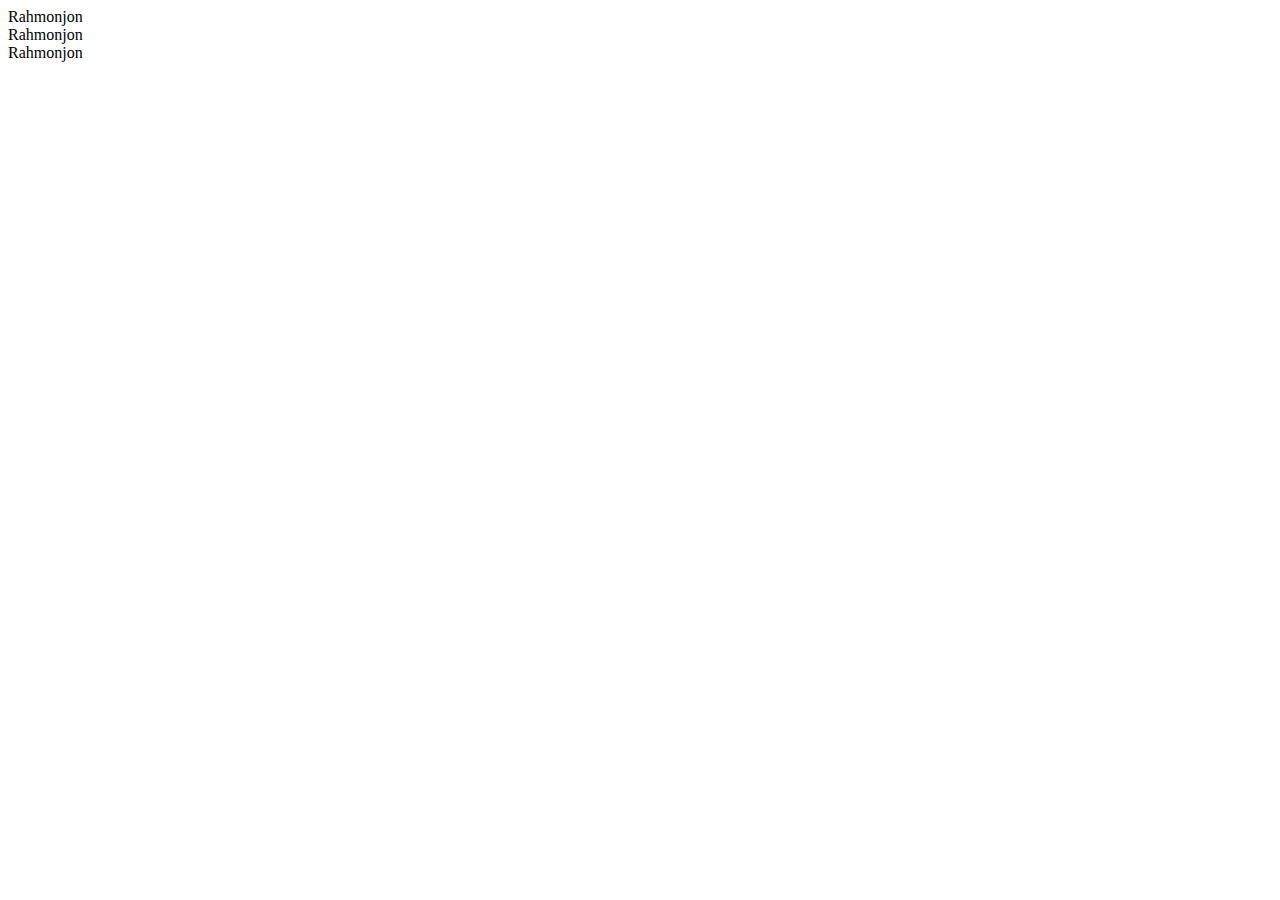
==== index.html @ 40c3209d "team project structura" ====
<!DOCTYPE html>
<html lang="en">
  <head>
    <meta charset="UTF-8" />
    <meta name="viewport" content="width=device-width, initial-scale=1.0" />
    <title>Home</title>
    <link rel="stylesheet" href="./scss/style.css" />
  </head>
  <body>
    <header>Rahmonjon</header>
    <main>Rahmonjon</main>
    <footer>Rahmonjon</footer>
    <script src="./js/main.js"></script>
  </body>
</html>
---- scss/style.css ----
.container {
  margin: 0 auto;
  padding: 0 20px;
  max-width: 1320px;
}/*# sourceMappingURL=style.css.map */
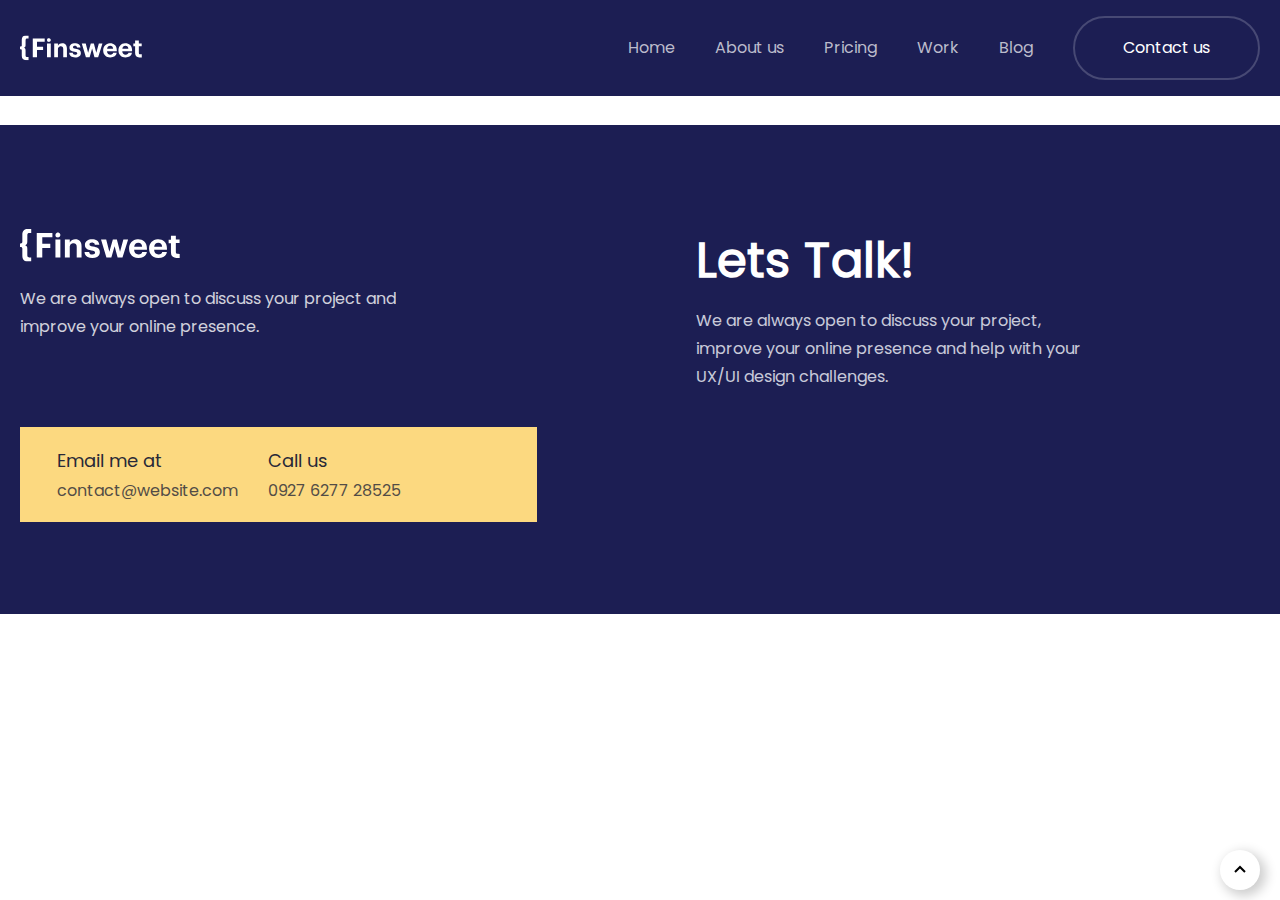
==== commit 931ce51e: "header and footer" ====
--- a/index.html
+++ b/index.html
@@ -6,10 +6,89 @@
     <title>Home</title>
     <link rel="stylesheet" href="./scss/style.css" />
   </head>
-  <body>
-    <header>Rahmonjon</header>
-    <main>Rahmonjon</main>
-    <footer>Rahmonjon</footer>
+  <body class="home">
+    <header>
+      <div class="container">
+        <nav class="nav" id="navbar">
+          <img src="./images/header logo.svg" alt="Logo" />
+          <ul class="nav-items" id="navbar-responsive">
+            <li>
+              <a href="./index.html">Home</a>
+            </li>
+            <li>
+              <a href="./pages/about.html">About us</a>
+            </li>
+            <li>
+              <a href="./pages/pricing.html">Pricing </a>
+            </li>
+            <li>
+              <a href="./pages/work.html">Work</a>
+            </li>
+            <li>
+              <a href="./pages/blog.html">Blog</a>
+            </li>
+            <li>
+              <a href="./pages/about.html">
+                <button>Contact us</button>
+              </a>
+            </li>
+          </ul>
+          <button class="menu-btn" id="menu-btn">
+            <span class="line"></span>
+            <span class="line"></span>
+            <span class="line"></span>
+          </button>
+        </nav>
+      </div>
+    </header>
+    <main>main</main>
+    <footer>
+      <section id="footer">
+        <div class="container">
+          <div class="footer-content">
+            <div class="left-content">
+              <img src="./images/header logo.svg" alt="Logo" />
+              <p>
+                We are always open to discuss your project and improve your
+                online presence.
+              </p>
+              <div class="call">
+                <div class="card">
+                  <h3>Email me at</h3>
+                  <p>contact@website.com</p>
+                </div>
+                <div class="card">
+                  <h3>Call us</h3>
+                  <p>0927 6277 28525</p>
+                </div>
+              </div>
+            </div>
+            <div class="right-content">
+              <h1>Lets Talk!</h1>
+              <p>
+                We are always open to discuss your project, improve your online
+                presence and help with your UX/UI design challenges.
+              </p>
+              <div class="card">
+                <img src="" alt="" />
+              </div>
+            </div>
+          </div>
+        </div>
+      </section>
+    </footer>
+    <a href="#" id="backtop" style="bottom: 10px">
+      <svg
+        xmlns="http://www.w3.org/2000/svg"
+        width="24"
+        height="24"
+        viewBox="0 0 24 24"
+      >
+        <path
+          d="m6.293 13.293 1.414 1.414L12 10.414l4.293 4.293 1.414-1.414L12 7.586z"
+        ></path>
+      </svg>
+    </a>
     <script src="./js/main.js"></script>
   </body>
 </html>
--- a/scss/style.css
+++ b/scss/style.css
@@ -2,4 +2,207 @@
   margin: 0 auto;
   padding: 0 20px;
   max-width: 1320px;
+}
+
+* {
+  margin: 0;
+  padding: 0;
+  box-sizing: border-box;
+  scroll-behavior: smooth;
+}
+
+@font-face {
+  font-family: Poppins;
+  src: url(../../fonts/Poppins-Regular.ttf);
+}
+ul {
+  list-style: none;
+}
+
+a {
+  text-decoration: none;
+}
+
+button {
+  border: none;
+  background: transparent;
+}
+
+:root {
+  --White: rgba(255, 255, 255, 1);
+  --Yellow: rgba(252, 217, 128, 1);
+  --Dark-blue: rgba(40, 41, 56, 1);
+  --Grey: rgba(244, 246, 252, 1);
+}
+
+.home {
+  font-family: Poppins !important;
+}
+.home header {
+  position: fixed;
+  top: 0;
+  left: 0;
+  right: 0;
+  z-index: 100;
+  background: #1c1e53;
+}
+.home header .nav {
+  display: flex;
+  justify-content: space-between;
+  padding: 16px 0;
+  transition: all 0.5s linear;
+}
+.home header .nav ul {
+  display: flex;
+  align-items: center;
+  gap: 40px;
+}
+.home header .nav ul li a {
+  color: #bbbbcb;
+  font-size: 16px;
+  font-weight: 500;
+  line-height: 28px;
+  transition: all 0.5s linear;
+}
+.home header .nav ul li a:hover {
+  color: var(--White, #fff);
+}
+.home header .nav ul li a button {
+  color: var(--White, #fff);
+  font-family: Poppins;
+  font-size: 16px;
+  font-style: normal;
+  font-weight: 500;
+  line-height: 28px;
+  padding: 16px 48px;
+  border-radius: 41px;
+  border: 2px solid rgba(244, 246, 252, 0.2);
+}
+.home header .nav #navbar-responsive.open {
+  left: 0;
+}
+.home header .nav .menu-btn {
+  border: 0;
+  background: transparent;
+  cursor: pointer;
+  display: flex;
+  flex-direction: column;
+  gap: 4px;
+  display: none;
+  padding: 19.5px 0;
+}
+.home header .nav .menu-btn span {
+  display: block;
+  width: 30px;
+  height: 4px;
+  background-color: #ffffff;
+}
+@media (max-width: 850px) {
+  .home header .nav #navbar-responsive {
+    position: fixed;
+    top: 91px;
+    bottom: 0;
+    left: -100%;
+    height: 100vh;
+    width: 100%;
+    flex-direction: column;
+    justify-content: center;
+    align-items: center;
+    background-color: #1c1e53;
+    transition: 0.5s;
+  }
+  .home header .nav .menu-btn {
+    display: flex;
+  }
+}
+.home header .navbar-shrink {
+  padding: 8px 0;
+}
+.home header .navbar-shrink .menu-btn {
+  padding: 10px 0;
+}
+.home header .navbar-shrink #navbar-responsive {
+  top: 56px;
+}
+.home footer {
+  margin-top: 100px;
+  background: #1c1e53;
+  padding-top: 104px;
+  padding-bottom: 92px;
+}
+.home footer .footer-content {
+  display: grid;
+  grid-template-columns: 1.2fr 1fr;
+}
+.home footer .footer-content .left-content {
+  display: flex;
+  flex-direction: column;
+}
+.home footer .footer-content .left-content img {
+  width: 160px;
+}
+.home footer .footer-content .left-content p {
+  color: var(--White, #fff);
+  font-size: 16px;
+  font-weight: 500;
+  line-height: 28px;
+  margin: 23px 0 86px;
+  max-width: 400px;
+  opacity: 0.8;
+}
+.home footer .footer-content .left-content .call {
+  background: var(--Yellow, #fcd980);
+  padding: 18px 0 17px 37px;
+  display: flex;
+  gap: 30px;
+  max-width: 517px;
+}
+.home footer .footer-content .left-content .call .card h3 {
+  color: var(--Dark-blue, #282938);
+  font-size: 18px;
+  font-weight: 500;
+  line-height: 32px;
+}
+.home footer .footer-content .left-content .call .card p {
+  color: var(--Dark-blue, #282938);
+  font-size: 16px;
+  font-weight: 400;
+  line-height: 28px;
+  opacity: 0.8;
+  margin: 0;
+}
+.home footer .footer-content .right-content h1 {
+  color: #fff;
+  font-size: 48px;
+  font-weight: 600;
+  line-height: 64px;
+}
+.home footer .footer-content .right-content p {
+  color: var(--Grey, #f4f6fc);
+  font-size: 16px;
+  font-weight: 400;
+  line-height: 28px;
+  opacity: 0.8;
+  max-width: 400px;
+  margin-top: 14px;
+}
+.home #backtop {
+  text-decoration: none;
+  font-size: 24px;
+  font-weight: 900;
+  background-color: rgb(255, 255, 255);
+  box-shadow: 4px 4px 12px 2px rgba(0, 0, 0, 0.2);
+  color: #333;
+  width: 40px;
+  height: 40px;
+  display: flex;
+  justify-content: center;
+  align-items: center;
+  border-radius: 50%;
+  position: fixed;
+  right: 20px;
+  bottom: -50px;
+  cursor: pointer;
+  z-index: 99;
+  transition: 0.6s;
 }/*# sourceMappingURL=style.css.map */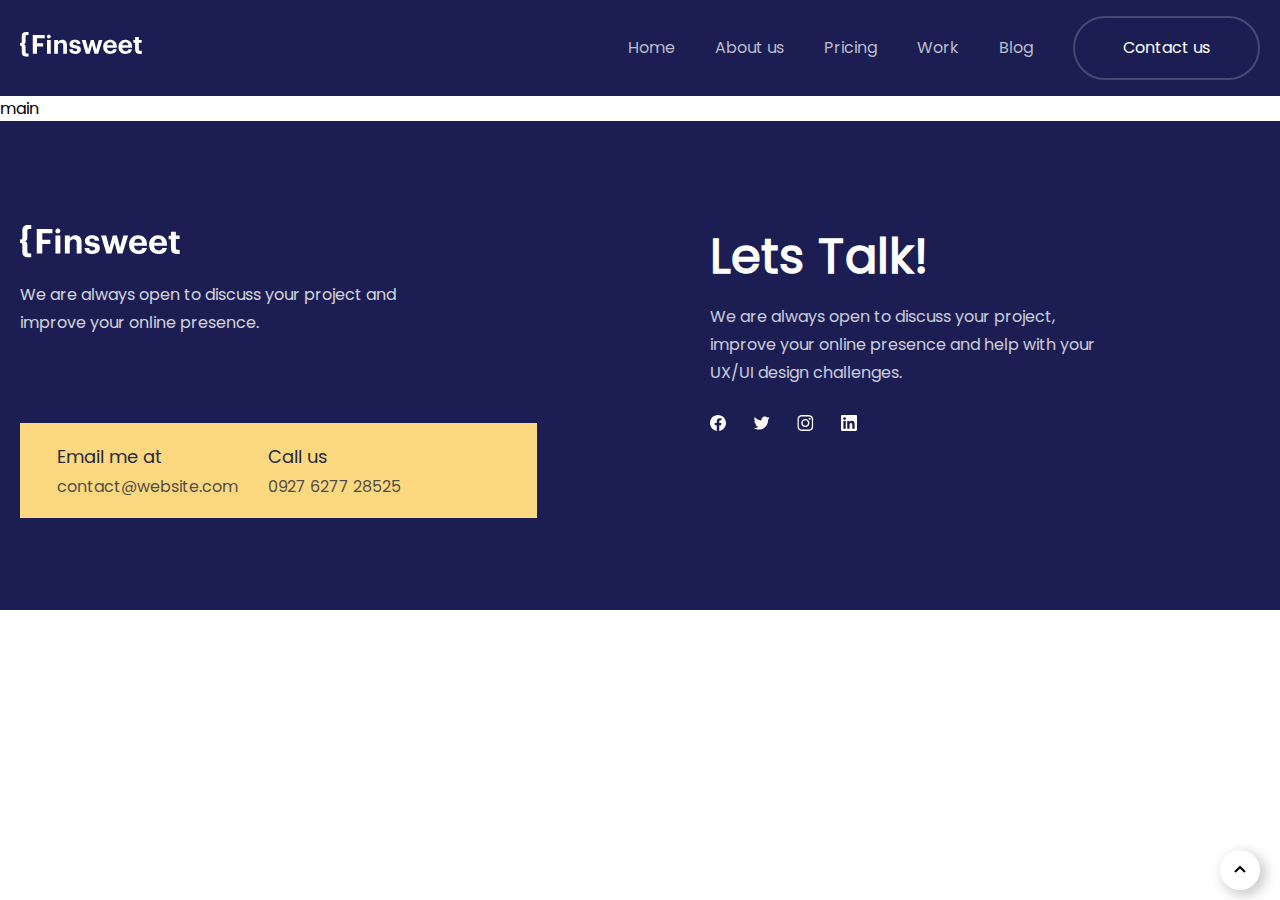
==== commit da184b6b: "header and footer added" ====
--- a/index.html
+++ b/index.html
@@ -10,7 +10,9 @@
     <header>
       <div class="container">
         <nav class="nav" id="navbar">
-          <img src="./images/header logo.svg" alt="Logo" />
+          <a href="#">
+            <img src="./images/header logo.svg" alt="Logo" />
+          </a>
           <ul class="nav-items" id="navbar-responsive">
             <li>
               <a href="./index.html">Home</a>
@@ -70,7 +72,100 @@
                 presence and help with your UX/UI design challenges.
               </p>
               <div class="card">
-                <img src="" alt="" />
+                <svg
+                  xmlns="http://www.w3.org/2000/svg"
+                  width="16"
+                  height="16"
+                  viewBox="0 0 16 16"
+                  fill="none"
+                >
+                  <g clip-path="url(#clip0_7467_148)">
+                    <path
+                      d="M16 8C16 3.58172 12.4183 0 8 0C3.58172 0 0 3.58172 0 8C0 11.993 2.92547 15.3027 6.75 15.9028V10.3125H4.71875V8H6.75V6.2375C6.75 4.2325 7.94438 3.125 9.77172 3.125C10.6467 3.125 11.5625 3.28125 11.5625 3.28125V5.25H10.5538C9.56 5.25 9.25 5.86672 9.25 6.5V8H11.4688L11.1141 10.3125H9.25V15.9028C13.0745 15.3027 16 11.993 16 8Z"
+                      fill="white"
+                    />
+                  </g>
+                  <defs>
+                    <clipPath id="clip0_7467_148">
+                      <rect width="16" height="16" fill="white" />
+                    </clipPath>
+                  </defs>
+                </svg>
+                <svg
+                  xmlns="http://www.w3.org/2000/svg"
+                  width="17"
+                  height="16"
+                  viewBox="0 0 17 16"
+                  fill="none"
+                >
+                  <g clip-path="url(#clip0_7467_150)">
+                    <path
+                      d="M5.69945 14.5005C11.7357 14.5005 15.0382 9.49829 15.0382 5.16173C15.0382 5.0211 15.0351 4.87735 15.0288 4.73673C15.6713 4.27213 16.2257 3.69666 16.666 3.03735C16.0677 3.30356 15.4324 3.47741 14.782 3.55298C15.4669 3.14243 15.9797 2.49747 16.2254 1.73767C15.5811 2.11953 14.8764 2.3889 14.1416 2.53423C13.6466 2.0082 12.992 1.6599 12.2791 1.54319C11.5663 1.42648 10.8348 1.54786 10.1978 1.88855C9.56088 2.22925 9.05388 2.77029 8.75525 3.42803C8.45661 4.08577 8.38297 4.82357 8.5457 5.52735C7.24101 5.46188 5.96464 5.12296 4.79934 4.53255C3.63403 3.94215 2.60581 3.11345 1.78133 2.10017C1.36228 2.82265 1.23405 3.67759 1.4227 4.49122C1.61135 5.30485 2.10272 6.01612 2.79695 6.48048C2.27577 6.46393 1.766 6.32361 1.30977 6.0711V6.11173C1.3093 6.86992 1.57141 7.60488 2.05156 8.19167C2.5317 8.77846 3.20023 9.18086 3.94352 9.33048C3.46072 9.46257 2.954 9.48182 2.46258 9.38673C2.67232 10.0388 3.0804 10.6091 3.62986 11.018C4.17933 11.427 4.84276 11.6542 5.52758 11.668C4.36497 12.5812 2.9288 13.0766 1.45039 13.0742C1.18821 13.0738 0.926282 13.0578 0.666016 13.0261C2.16792 13.9897 3.91504 14.5014 5.69945 14.5005Z"
+                      fill="white"
+                    />
+                  </g>
+                  <defs>
+                    <clipPath id="clip0_7467_150">
+                      <rect
+                        width="16"
+                        height="16"
+                        fill="white"
+                        transform="translate(0.666016)"
+                      />
+                    </clipPath>
+                  </defs>
+                </svg>
+                <svg
+                  xmlns="http://www.w3.org/2000/svg"
+                  width="17"
+                  height="16"
+                  viewBox="0 0 17 16"
+                  fill="none"
+                >
+                  <g clip-path="url(#clip0_7467_152)">
+                    <path
+                      d="M8.33399 1.44062C10.4715 1.44062 10.7246 1.45 11.5652 1.4875C12.3465 1.52187 12.7684 1.65313 13.0496 1.7625C13.4215 1.90625 13.6902 2.08125 13.9684 2.35938C14.2496 2.64062 14.4215 2.90625 14.5652 3.27813C14.6746 3.55938 14.8059 3.98438 14.8402 4.7625C14.8777 5.60625 14.8871 5.85938 14.8871 7.99375C14.8871 10.1313 14.8777 10.3844 14.8402 11.225C14.8059 12.0063 14.6746 12.4281 14.5652 12.7094C14.4215 13.0813 14.2465 13.35 13.9684 13.6281C13.6871 13.9094 13.4215 14.0813 13.0496 14.225C12.7684 14.3344 12.3434 14.4656 11.5652 14.5C10.7215 14.5375 10.4684 14.5469 8.33399 14.5469C6.19649 14.5469 5.94336 14.5375 5.10274 14.5C4.32148 14.4656 3.89961 14.3344 3.61836 14.225C3.24648 14.0813 2.97773 13.9063 2.69961 13.6281C2.41836 13.3469 2.24648 13.0813 2.10273 12.7094C1.99336 12.4281 1.86211 12.0031 1.82773 11.225C1.79023 10.3813 1.78086 10.1281 1.78086 7.99375C1.78086 5.85625 1.79023 5.60313 1.82773 4.7625C1.86211 3.98125 1.99336 3.55938 2.10273 3.27813C2.24648 2.90625 2.42148 2.6375 2.69961 2.35938C2.98086 2.07812 3.24648 1.90625 3.61836 1.7625C3.89961 1.65313 4.32461 1.52187 5.10274 1.4875C5.94336 1.45 6.19649 1.44062 8.33399 1.44062ZM8.33399 0C6.16211 0 5.89023 0.009375 5.03711 0.046875C4.18711 0.084375 3.60273 0.221875 3.09648 0.41875C2.56836 0.625 2.12148 0.896875 1.67773 1.34375C1.23086 1.7875 0.958984 2.23438 0.752734 2.75938C0.555859 3.26875 0.418359 3.85 0.380859 4.7C0.343359 5.55625 0.333984 5.82812 0.333984 8C0.333984 10.1719 0.343359 10.4438 0.380859 11.2969C0.418359 12.1469 0.555859 12.7313 0.752734 13.2375C0.958984 13.7656 1.23086 14.2125 1.67773 14.6562C2.12148 15.1 2.56836 15.375 3.09336 15.5781C3.60273 15.775 4.18398 15.9125 5.03398 15.95C5.88711 15.9875 6.15898 15.9969 8.33086 15.9969C10.5027 15.9969 10.7746 15.9875 11.6277 15.95C12.4777 15.9125 13.0621 15.775 13.5684 15.5781C14.0934 15.375 14.5402 15.1 14.984 14.6562C15.4277 14.2125 15.7027 13.7656 15.9059 13.2406C16.1027 12.7313 16.2402 12.15 16.2777 11.3C16.3152 10.4469 16.3246 10.175 16.3246 8.00313C16.3246 5.83125 16.3152 5.55938 16.2777 4.70625C16.2402 3.85625 16.1027 3.27188 15.9059 2.76562C15.709 2.23438 15.4371 1.7875 14.9902 1.34375C14.5465 0.9 14.0996 0.625 13.5746 0.421875C13.0652 0.225 12.484 0.0875 11.634 0.05C10.7777 0.009375 10.5059 0 8.33399 0Z"
+                      fill="white"
+                    />
+                    <path
+                      d="M8.33398 3.89062C6.06523 3.89062 4.22461 5.73125 4.22461 8C4.22461 10.2688 6.06523 12.1094 8.33398 12.1094C10.6027 12.1094 12.4434 10.2688 12.4434 8C12.4434 5.73125 10.6027 3.89062 8.33398 3.89062ZM8.33398 10.6656C6.86211 10.6656 5.66836 9.47188 5.66836 8C5.66836 6.52813 6.86211 5.33437 8.33398 5.33437C9.80586 5.33437 10.9996 6.52813 10.9996 8C10.9996 9.47188 9.80586 10.6656 8.33398 10.6656Z"
+                      fill="white"
+                    />
+                    <path
+                      d="M13.5652 3.72793C13.5652 4.25918 13.134 4.68731 12.6059 4.68731C12.0746 4.68731 11.6465 4.25606 11.6465 3.72793C11.6465 3.19668 12.0777 2.76855 12.6059 2.76855C13.134 2.76855 13.5652 3.19981 13.5652 3.72793Z"
+                      fill="white"
+                    />
+                  </g>
+                  <defs>
+                    <clipPath id="clip0_7467_152">
+                      <rect
+                        width="16"
+                        height="16"
+                        fill="white"
+                        transform="translate(0.333984)"
+                      />
+                    </clipPath>
+                  </defs>
+                </svg>
+                <svg
+                  xmlns="http://www.w3.org/2000/svg"
+                  width="16"
+                  height="16"
+                  viewBox="0 0 16 16"
+                  fill="none"
+                >
+                  <g clip-path="url(#clip0_7467_157)">
+                    <path
+                      d="M14.8156 0H1.18125C0.528125 0 0 0.515625 0 1.15313V14.8438C0 15.4813 0.528125 16 1.18125 16H14.8156C15.4688 16 16 15.4813 16 14.8469V1.15313C16 0.515625 15.4688 0 14.8156 0ZM4.74687 13.6344H2.37188V5.99687H4.74687V13.6344ZM3.55938 4.95625C2.79688 4.95625 2.18125 4.34062 2.18125 3.58125C2.18125 2.82188 2.79688 2.20625 3.55938 2.20625C4.31875 2.20625 4.93437 2.82188 4.93437 3.58125C4.93437 4.3375 4.31875 4.95625 3.55938 4.95625ZM13.6344 13.6344H11.2625V9.92188C11.2625 9.0375 11.2469 7.89687 10.0281 7.89687C8.79375 7.89687 8.60625 8.8625 8.60625 9.85938V13.6344H6.2375V5.99687H8.5125V7.04063H8.54375C8.85938 6.44063 9.63438 5.80625 10.7875 5.80625C13.1906 5.80625 13.6344 7.3875 13.6344 9.44375V13.6344Z"
+                      fill="white"
+                    />
+                  </g>
+                  <defs>
+                    <clipPath id="clip0_7467_157">
+                      <rect width="16" height="16" fill="white" />
+                    </clipPath>
+                  </defs>
+                </svg>
               </div>
             </div>
           </div>
--- a/scss/style.css
+++ b/scss/style.css
@@ -4,41 +4,103 @@
   max-width: 1320px;
 }
 
-* {
+footer {
+  background: #1c1e53;
+}
+footer .footer-content {
+  display: grid;
+  grid-template-columns: 1.2fr 1fr;
+  gap: 30px;
+  padding-top: 104px;
+  padding-bottom: 92px;
+}
+footer .footer-content .left-content {
+  display: flex;
+  flex-direction: column;
+}
+footer .footer-content .left-content img {
+  width: 160px;
+}
+footer .footer-content .left-content p {
+  color: var(--White, #fff);
+  font-size: 16px;
+  font-weight: 500;
+  line-height: 28px;
+  margin: 23px 0 86px;
+  max-width: 400px;
+  opacity: 0.8;
+}
+footer .footer-content .left-content .call {
+  background: var(--Yellow, #fcd980);
+  padding: 18px 0 17px 37px;
+  display: flex;
+  gap: 30px;
+  max-width: 517px;
+}
+footer .footer-content .left-content .call .card h3 {
+  color: var(--Dark-blue, #282938);
+  font-size: 18px;
+  font-weight: 500;
+  line-height: 32px;
+}
+footer .footer-content .left-content .call .card p {
+  color: var(--Dark-blue, #282938);
+  font-size: 16px;
+  font-weight: 400;
+  line-height: 28px;
+  opacity: 0.8;
   margin: 0;
-  padding: 0;
-  box-sizing: border-box;
-  scroll-behavior: smooth;
-}
-
-@font-face {
-  font-family: Poppins;
-  src: url(../../fonts/Poppins-Regular.ttf);
-}
-ul {
-  list-style: none;
-}
-
-a {
-  text-decoration: none;
-}
-
-button {
-  border: none;
-  background: transparent;
-}
-
-:root {
-  --White: rgba(255, 255, 255, 1);
-  --Yellow: rgba(252, 217, 128, 1);
-  --Dark-blue: rgba(40, 41, 56, 1);
-  --Grey: rgba(244, 246, 252, 1);
-}
-
-.home {
-  font-family: Poppins !important;
-}
-.home header {
+}
+footer .footer-content .right-content h1 {
+  color: #fff;
+  font-size: 48px;
+  font-weight: 600;
+  line-height: 64px;
+}
+footer .footer-content .right-content p {
+  color: var(--Grey, #f4f6fc);
+  font-size: 16px;
+  font-weight: 400;
+  line-height: 28px;
+  opacity: 0.8;
+  max-width: 400px;
+  margin-top: 14px;
+  margin-bottom: 28px;
+}
+footer .footer-content .right-content .card {
+  display: flex;
+  gap: 27px;
+}
+@media (max-width: 830px) {
+  footer .footer-content {
+    grid-template-columns: 1fr;
+    place-items: center;
+    padding: 70px 0;
+  }
+  footer .footer-content .left-content p {
+    margin-bottom: 40px;
+  }
+}
+@media (max-width: 450px) {
+  footer p {
+    font-size: 12px !important;
+  }
+  footer h1 {
+    font-size: 30px !important;
+  }
+  footer h3 {
+    font-size: 16px !important;
+  }
+}
+@media (max-width: 380px) {
+  footer .footer-content .left-content .call {
+    flex-direction: column;
+    padding: 30px;
+    gap: 10px;
+  }
+}
+
+header {
   position: fixed;
   top: 0;
   left: 0;
@@ -46,28 +108,29 @@
   z-index: 100;
   background: #1c1e53;
 }
-.home header .nav {
-  display: flex;
+header .nav {
+  display: flex;
+  align-items: center;
   justify-content: space-between;
   padding: 16px 0;
   transition: all 0.5s linear;
 }
-.home header .nav ul {
+header .nav ul {
   display: flex;
   align-items: center;
   gap: 40px;
 }
-.home header .nav ul li a {
+header .nav ul li a {
   color: #bbbbcb;
   font-size: 16px;
   font-weight: 500;
   line-height: 28px;
   transition: all 0.5s linear;
 }
-.home header .nav ul li a:hover {
+header .nav ul li a:hover {
   color: var(--White, #fff);
 }
-.home header .nav ul li a button {
+header .nav ul li a button {
   color: var(--White, #fff);
   font-family: Poppins;
   font-size: 16px;
@@ -78,10 +141,10 @@
   border-radius: 41px;
   border: 2px solid rgba(244, 246, 252, 0.2);
 }
-.home header .nav #navbar-responsive.open {
+header .nav #navbar-responsive.open {
   left: 0;
 }
-.home header .nav .menu-btn {
+header .nav .menu-btn {
   border: 0;
   background: transparent;
   cursor: pointer;
@@ -91,14 +154,14 @@
   display: none;
   padding: 19.5px 0;
 }
-.home header .nav .menu-btn span {
+header .nav .menu-btn span {
   display: block;
   width: 30px;
   height: 4px;
   background-color: #ffffff;
 }
 @media (max-width: 850px) {
-  .home header .nav #navbar-responsive {
+  header .nav #navbar-responsive {
     position: fixed;
     top: 91px;
     bottom: 0;
@@ -111,80 +174,63 @@
     background-color: #1c1e53;
     transition: 0.5s;
   }
-  .home header .nav .menu-btn {
+  header .nav .menu-btn {
     display: flex;
   }
 }
-.home header .navbar-shrink {
+header .navbar-shrink {
   padding: 8px 0;
 }
-.home header .navbar-shrink .menu-btn {
+header .navbar-shrink .menu-btn {
   padding: 10px 0;
 }
-.home header .navbar-shrink #navbar-responsive {
+header .navbar-shrink #navbar-responsive {
   top: 56px;
 }
-.home footer {
-  margin-top: 100px;
-  background: #1c1e53;
-  padding-top: 104px;
-  padding-bottom: 92px;
-}
-.home footer .footer-content {
-  display: grid;
-  grid-template-columns: 1.2fr 1fr;
-}
-.home footer .footer-content .left-content {
-  display: flex;
-  flex-direction: column;
-}
-.home footer .footer-content .left-content img {
-  width: 160px;
-}
-.home footer .footer-content .left-content p {
-  color: var(--White, #fff);
-  font-size: 16px;
-  font-weight: 500;
-  line-height: 28px;
-  margin: 23px 0 86px;
-  max-width: 400px;
-  opacity: 0.8;
-}
-.home footer .footer-content .left-content .call {
-  background: var(--Yellow, #fcd980);
-  padding: 18px 0 17px 37px;
-  display: flex;
-  gap: 30px;
-  max-width: 517px;
-}
-.home footer .footer-content .left-content .call .card h3 {
-  color: var(--Dark-blue, #282938);
-  font-size: 18px;
-  font-weight: 500;
-  line-height: 32px;
-}
-.home footer .footer-content .left-content .call .card p {
-  color: var(--Dark-blue, #282938);
-  font-size: 16px;
-  font-weight: 400;
-  line-height: 28px;
-  opacity: 0.8;
+
+.about-us {
+  padding-top: 96px;
+}
+.blog {
+  padding-top: 96px;
+}
+.contact {
+  padding-top: 96px;
+}
+* {
   margin: 0;
-}
-.home footer .footer-content .right-content h1 {
-  color: #fff;
-  font-size: 48px;
-  font-weight: 600;
-  line-height: 64px;
-}
-.home footer .footer-content .right-content p {
-  color: var(--Grey, #f4f6fc);
-  font-size: 16px;
-  font-weight: 400;
-  line-height: 28px;
-  opacity: 0.8;
-  max-width: 400px;
-  margin-top: 14px;
+  padding: 0;
+  box-sizing: border-box;
+  scroll-behavior: smooth;
+}
+
+@font-face {
+  font-family: Poppins;
+  src: url(../../fonts/Poppins-Regular.ttf);
+}
+ul {
+  list-style: none;
+}
+
+a {
+  text-decoration: none;
+}
+
+button {
+  border: none;
+  background: transparent;
+}
+
+:root {
+  --White: rgba(255, 255, 255, 1);
+  --Yellow: rgba(252, 217, 128, 1);
+  --Dark-blue: rgba(40, 41, 56, 1);
+  --Grey: rgba(244, 246, 252, 1);
+}
+
+.home {
+  font-family: Poppins !important;
+  padding-top: 96px;
 }
 .home #backtop {
   text-decoration: none;
@@ -205,4 +251,11 @@
   cursor: pointer;
   z-index: 99;
   transition: 0.6s;
+}
+
+.pricing {
+  padding-top: 96px;
+}
+.work {
+  padding-top: 96px;
 }/*# sourceMappingURL=style.css.map */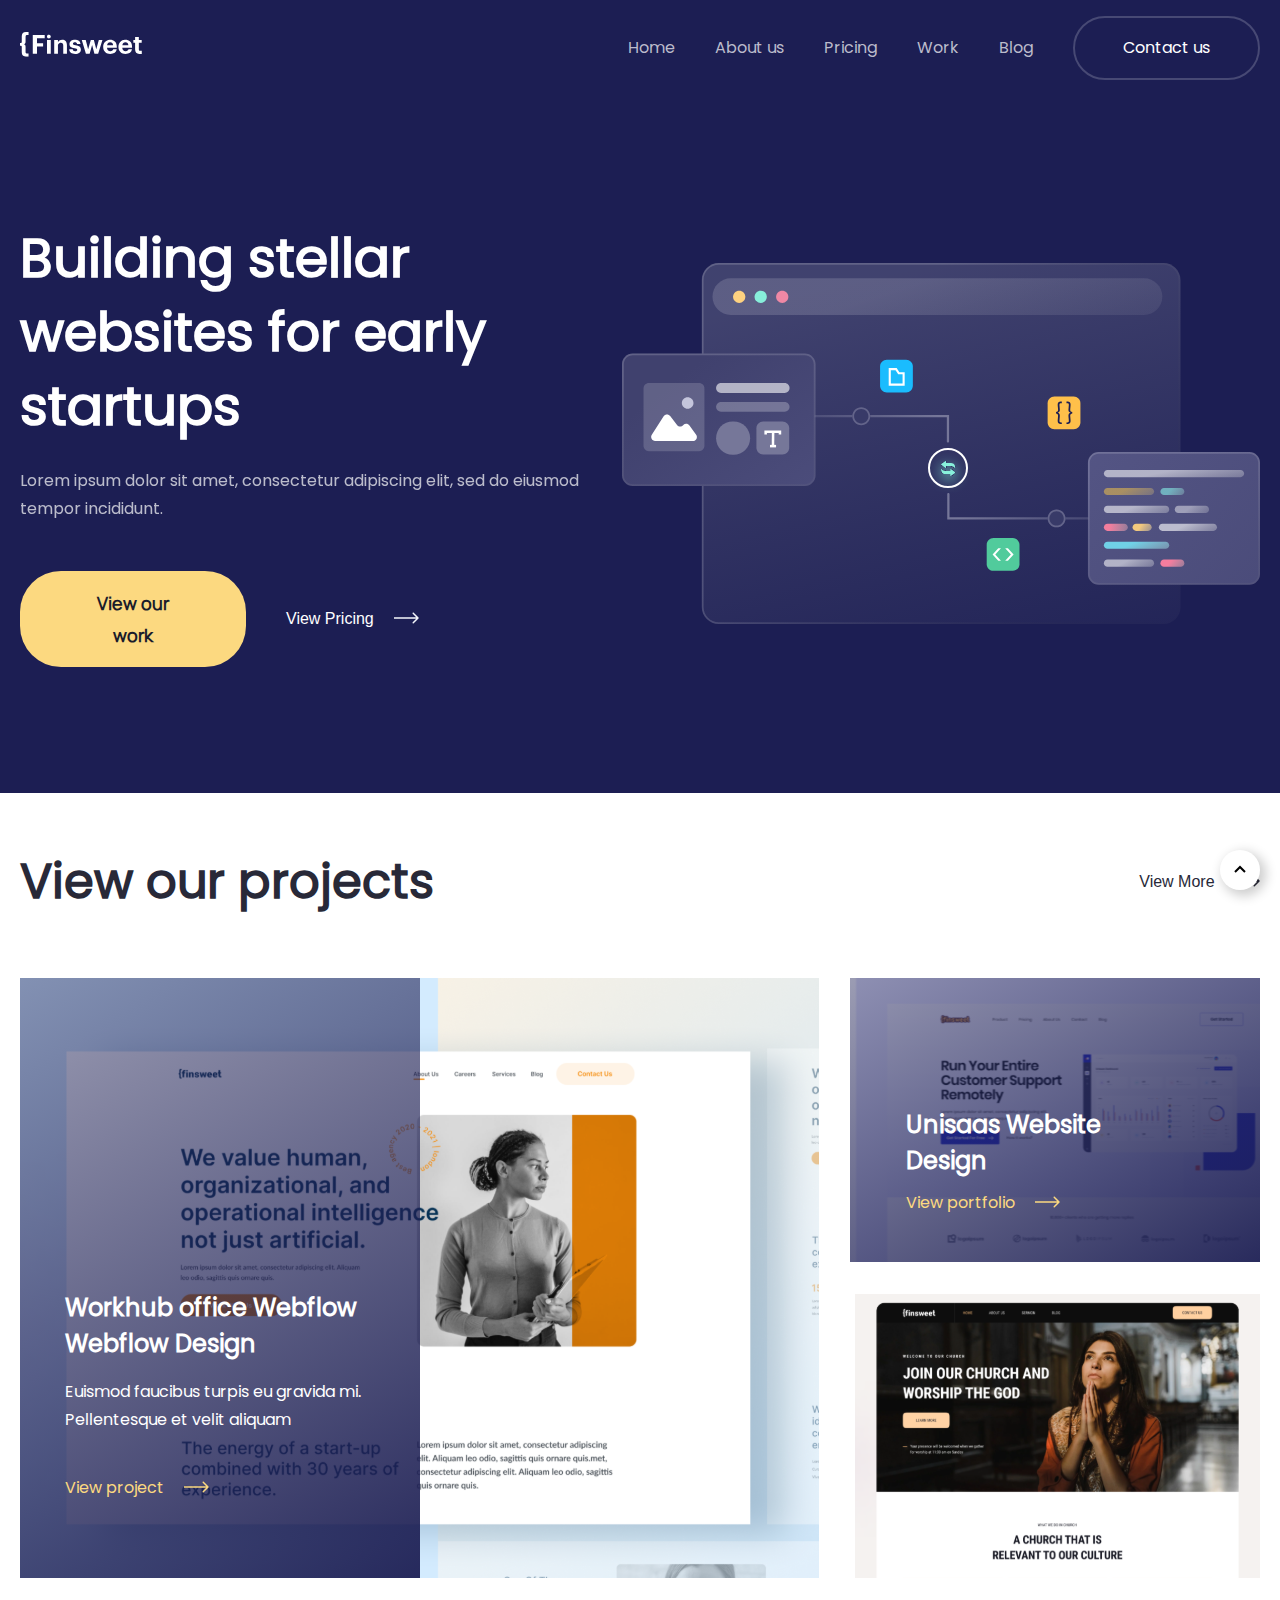
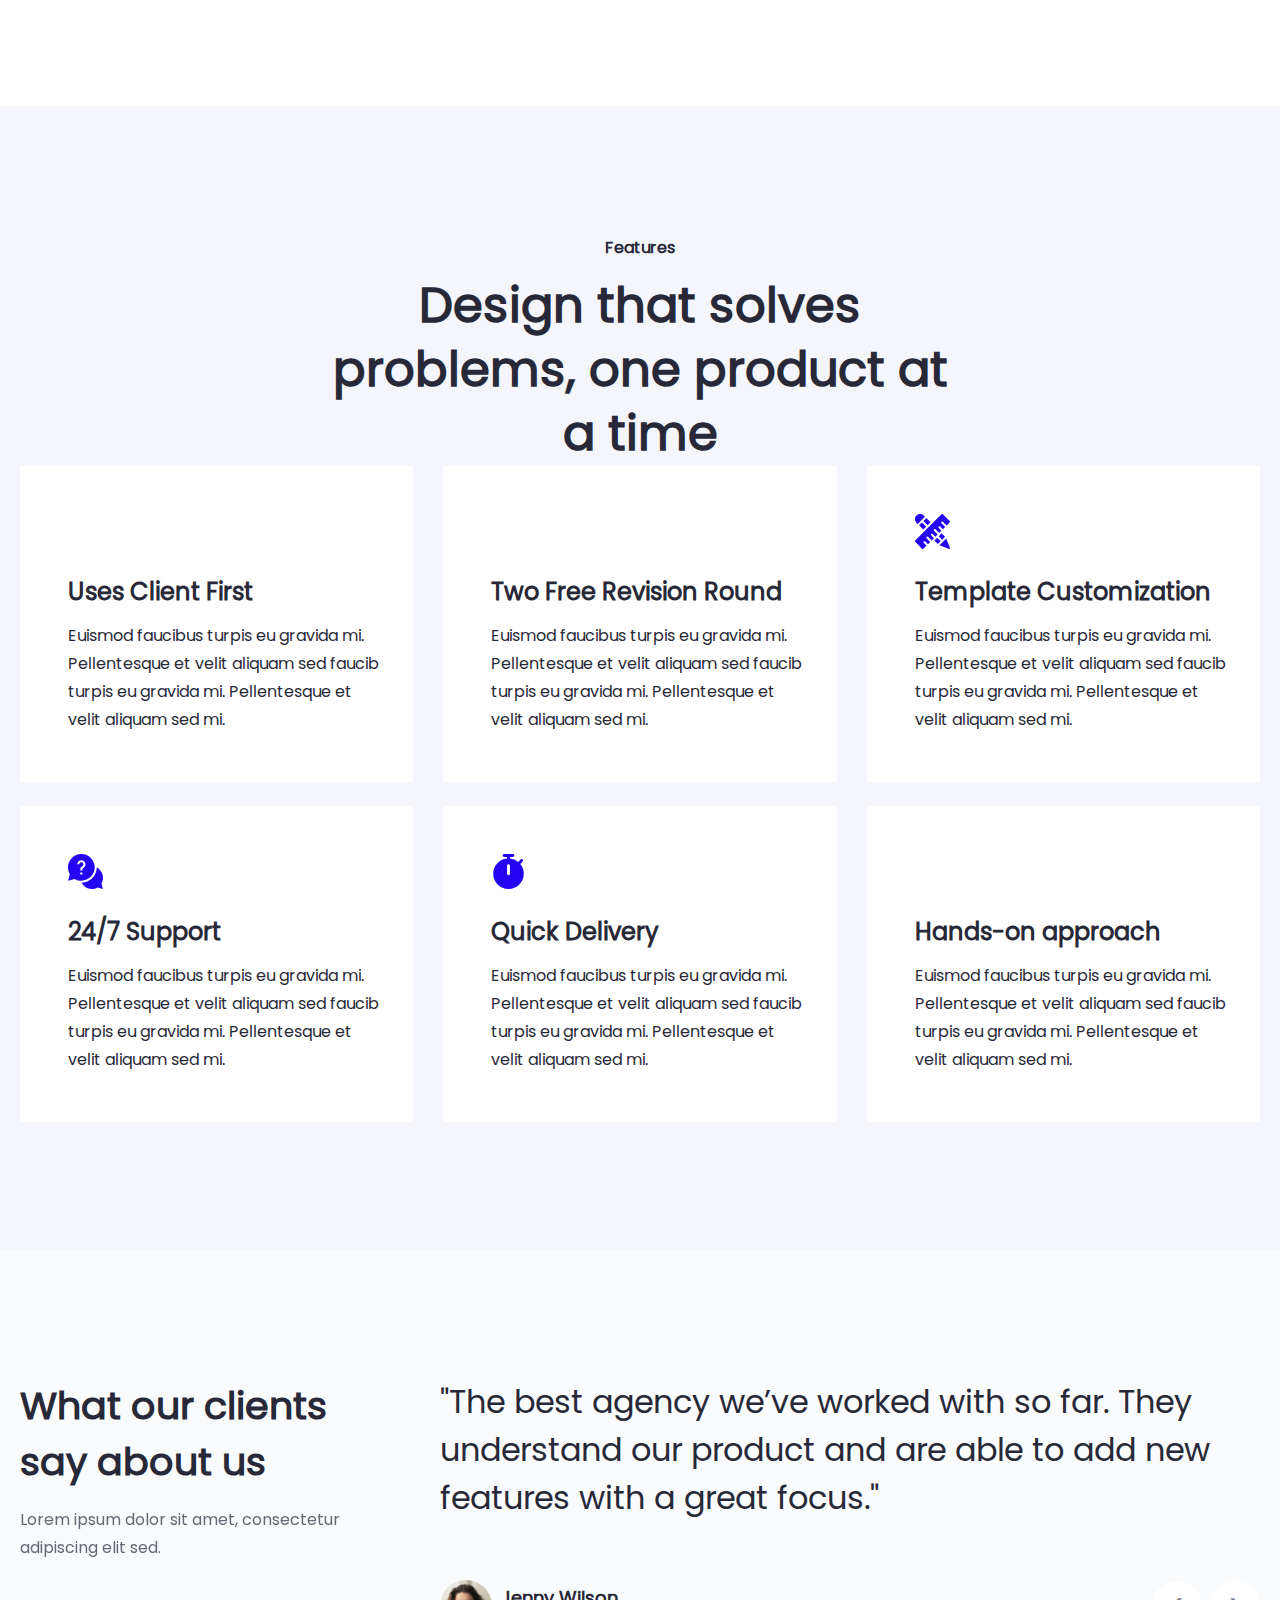
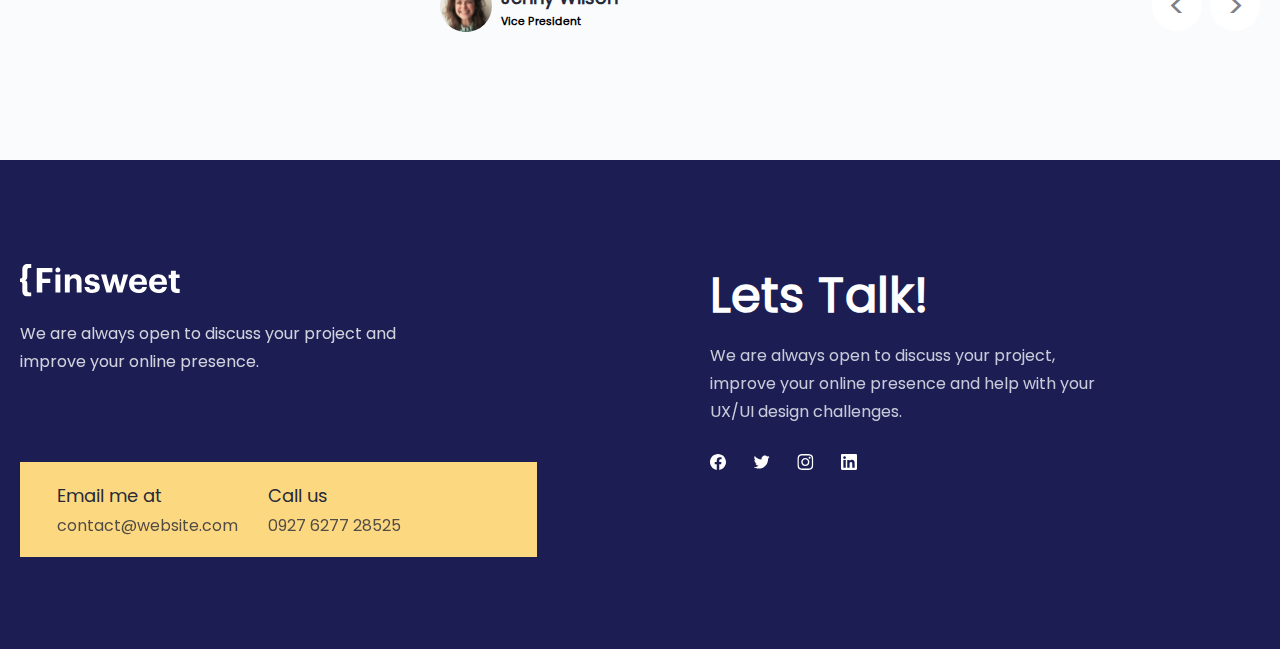
==== commit f7028aff: "home page  responsivlik yoq" ====
--- a/index.html
+++ b/index.html
@@ -5,6 +5,11 @@
     <meta name="viewport" content="width=device-width, initial-scale=1.0" />
     <title>Home</title>
     <link rel="stylesheet" href="./scss/style.css" />
+    <link
+      rel="icon"
+      type="image/png"
+      href="https://static.figma.com/app/icon/1/favicon.png"
+    />
   </head>
   <body class="home">
     <header>
@@ -43,7 +48,300 @@
         </nav>
       </div>
     </header>
-    <main>main</main>
+    <main>
+      <section id="header">
+        <div class="container">
+          <div class="header-content">
+            <div class="text">
+              <h1>Building stellar websites for early startups</h1>
+              <p>
+                Lorem ipsum dolor sit amet, consectetur adipiscing elit, sed do
+                eiusmod tempor incididunt.
+              </p>
+              <div class="buttons">
+                <button>View our work</button>
+                <button>
+                  View Pricing
+                  <span>
+                    <svg
+                      xmlns="http://www.w3.org/2000/svg"
+                      width="25"
+                      height="12"
+                      viewBox="0 0 25 12"
+                      fill="none"
+                    >
+                      <path
+                        d="M24.5303 6.53033C24.8232 6.23744 24.8232 5.76256 24.5303 5.46967L19.7574 0.696699C19.4645 0.403806 18.9896 0.403806 18.6967 0.696699C18.4038 0.989593 18.4038 1.46447 18.6967 1.75736L22.9393 6L18.6967 10.2426C18.4038 10.5355 18.4038 11.0104 18.6967 11.3033C18.9896 11.5962 19.4645 11.5962 19.7574 11.3033L24.5303 6.53033ZM0 6.75H24V5.25H0V6.75Z"
+                        fill="#F4F6FC"
+                      />
+                    </svg>
+                  </span>
+                </button>
+              </div>
+            </div>
+            <img src="./images/home page header image.svg" alt="" />
+          </div>
+        </div>
+      </section>
+      <section id="project">
+        <div class="container">
+          <div class="project-content">
+            <div class="top">
+              <h1>View our projects</h1>
+              <button>
+                View More
+                <span>
+                  <svg
+                    xmlns="http://www.w3.org/2000/svg"
+                    width="25"
+                    height="12"
+                    viewBox="0 0 25 12"
+                    fill="none"
+                  >
+                    <path
+                      d="M24.5303 6.53033C24.8232 6.23744 24.8232 5.76256 24.5303 5.46967L19.7574 0.696699C19.4645 0.403806 18.9896 0.403806 18.6967 0.696699C18.4038 0.989593 18.4038 1.46447 18.6967 1.75736L22.9393 6L18.6967 10.2426C18.4038 10.5355 18.4038 11.0104 18.6967 11.3033C18.9896 11.5962 19.4645 11.5962 19.7574 11.3033L24.5303 6.53033ZM0 6.75H24V5.25H0V6.75Z"
+                      fill="#282938"
+                    />
+                  </svg>
+                </span>
+              </button>
+            </div>
+            <div class="bottom">
+              <div class="left">
+                <div class="left-content">
+                  <h2>Workhub office Webflow Webflow Design</h2>
+                  <p>
+                    Euismod faucibus turpis eu gravida mi. Pellentesque et velit
+                    aliquam
+                  </p>
+                  <a href="#">
+                    View project
+                    <span>
+                      <svg
+                        xmlns="http://www.w3.org/2000/svg"
+                        width="25"
+                        height="12"
+                        viewBox="0 0 25 12"
+                        fill="none"
+                      >
+                        <path
+                          d="M24.5303 6.53033C24.8232 6.23744 24.8232 5.76256 24.5303 5.46967L19.7574 0.696699C19.4645 0.403806 18.9896 0.403806 18.6967 0.696699C18.4038 0.989593 18.4038 1.46447 18.6967 1.75736L22.9393 6L18.6967 10.2426C18.4038 10.5355 18.4038 11.0104 18.6967 11.3033C18.9896 11.5962 19.4645 11.5962 19.7574 11.3033L24.5303 6.53033ZM0 6.75H24V5.25H0V6.75Z"
+                          fill="#FCD980"
+                        />
+                      </svg>
+                    </span>
+                  </a>
+                </div>
+              </div>
+              <div class="right">
+                <div class="top">
+                  <div class="text">
+                    <h2>
+                      Unisaas Website <br />
+                      Design
+                    </h2>
+                    <a href="#"
+                      >View portfolio
+                      <span>
+                        <svg
+                          xmlns="http://www.w3.org/2000/svg"
+                          width="25"
+                          height="12"
+                          viewBox="0 0 25 12"
+                          fill="none"
+                        >
+                          <path
+                            d="M24.5303 6.53033C24.8232 6.23744 24.8232 5.76256 24.5303 5.46967L19.7574 0.696699C19.4645 0.403806 18.9896 0.403806 18.6967 0.696699C18.4038 0.989593 18.4038 1.46447 18.6967 1.75736L22.9393 6L18.6967 10.2426C18.4038 10.5355 18.4038 11.0104 18.6967 11.3033C18.9896 11.5962 19.4645 11.5962 19.7574 11.3033L24.5303 6.53033ZM0 6.75H24V5.25H0V6.75Z"
+                            fill="#FCD980"
+                          />
+                        </svg>
+                      </span>
+                    </a>
+                  </div>
+                </div>
+                <img src="./images/bottom right bg-2.svg" alt="" />
+              </div>
+            </div>
+          </div>
+        </div>
+      </section>
+      <section id="prodact">
+        <div class="container">
+          <div class="prodact-content">
+            <div class="header">
+              <h4>Features</h4>
+              <h1>Design that solves problems, one product at a time</h1>
+            </div>
+            <div class="cards">
+              <div class="card">
+                <h2>Uses Client First</h2>
+                <p>
+                  Euismod faucibus turpis eu gravida mi. Pellentesque et velit
+                  aliquam sed faucib turpis eu gravida mi. Pellentesque et velit
+                  aliquam sed mi.
+                </p>
+              </div>
+              <div class="card">
+                <h2>Two Free Revision Round</h2>
+                <p>
+                  Euismod faucibus turpis eu gravida mi. Pellentesque et velit
+                  aliquam sed faucib turpis eu gravida mi. Pellentesque et velit
+                  aliquam sed mi.
+                </p>
+              </div>
+              <div class="card">
+                <svg
+                  xmlns="http://www.w3.org/2000/svg"
+                  width="35"
+                  height="35"
+                  viewBox="0 0 35 35"
+                  fill="none"
+                >
+                  <g clip-path="url(#clip0_757_976)">
+                    <path
+                      d="M2.64172 9.89299L9.89237 2.64235L8.68379 1.43377C6.68481 -0.565208 3.43213 -0.565208 1.43341 1.43404C0.464898 2.40229 -0.0683594 3.68964 -0.0683594 5.05923C-0.0683594 6.42856 0.464898 7.71617 1.43341 8.68442L2.64172 9.89299Z"
+                      fill="#2405F2"
+                    />
+                    <path
+                      d="M4.0918 11.3426L6.992 8.44238L11.1478 12.5982L8.24757 15.4984L4.0918 11.3426Z"
+                      fill="#2405F2"
+                    />
+                    <path
+                      d="M8.44238 6.992L11.3426 4.0918L15.4984 8.24731L12.5982 11.1475L8.44238 6.992Z"
+                      fill="#2405F2"
+                    />
+                    <path
+                      d="M24.9643 30.764C24.9643 30.7643 24.9643 30.7643 24.964 30.7643L24.4863 31.2423L33.5261 34.8581C33.6494 34.9075 33.7784 34.9315 33.9066 34.9315C34.1736 34.9315 34.4358 34.8271 34.6318 34.6311C34.9218 34.3411 35.011 33.9061 34.8588 33.5251L31.243 24.4854L24.9643 30.764Z"
+                      fill="#2405F2"
+                    />
+                    <path
+                      d="M19.3652 26.615L22.2654 23.7148L25.6888 27.1384L22.7886 30.0386L19.3652 26.615Z"
+                      fill="#2405F2"
+                    />
+                    <path
+                      d="M23.7148 22.2657L26.615 19.3652L30.0386 22.7888L27.1384 25.689L23.7148 22.2657Z"
+                      fill="#2405F2"
+                    />
+                    <path
+                      d="M8.80609 27.5075C8.40555 27.9078 8.40555 28.5572 8.80609 28.9575L11.4646 31.616L8.44934 34.6313C8.04907 35.0318 7.39965 35.0318 6.99937 34.6313L0.232049 27.864C-0.168495 27.4637 -0.168495 26.8143 0.232049 26.414L26.414 0.232049C26.8143 -0.168495 27.4637 -0.168495 27.864 0.232049L34.6313 6.99911C34.8316 7.19938 34.9317 7.46187 34.9317 7.72436C34.9317 7.98658 34.8316 8.24907 34.6313 8.44934L31.616 11.4646L27.9908 7.83918C27.5903 7.43864 26.9411 7.43864 26.5406 7.83918C26.1403 8.23973 26.1403 8.88887 26.5406 9.28942L30.1658 12.9146L27.8757 15.2049L25.2172 12.5461C24.8169 12.1458 24.1675 12.1458 23.7669 12.5461C23.3667 12.9467 23.3667 13.5958 23.7669 13.9963L26.4255 16.6549L24.1354 18.9452L20.5103 15.3197C20.1097 14.9195 19.4606 14.9195 19.06 15.3197C18.6597 15.7203 18.6597 16.3694 19.06 16.77L22.6852 20.3952L20.3952 22.6855L17.7366 20.0269C17.3361 19.6264 16.6869 19.6264 16.2864 20.0269C15.8861 20.4272 15.8861 21.0764 16.2864 21.4769L18.9449 24.1354L16.6549 26.4258L13.0297 22.8003C12.6292 22.4 11.98 22.4 11.5795 22.8003C11.1792 23.2008 11.1792 23.85 11.5795 24.2505L15.2047 27.8757L12.9146 30.166L10.2561 27.5075C9.85579 27.107 9.20637 27.107 8.80609 27.5075Z"
+                      fill="#2405F2"
+                    />
+                  </g>
+                  <defs>
+                    <clipPath id="clip0_757_976">
+                      <rect width="35" height="35" fill="white" />
+                    </clipPath>
+                  </defs>
+                </svg>
+                <h2>Template Customization</h2>
+                <p>
+                  Euismod faucibus turpis eu gravida mi. Pellentesque et velit
+                  aliquam sed faucib turpis eu gravida mi. Pellentesque et velit
+                  aliquam sed mi.
+                </p>
+              </div>
+              <div class="card">
+                <svg
+                  xmlns="http://www.w3.org/2000/svg"
+                  width="35"
+                  height="35"
+                  viewBox="0 0 35 35"
+                  fill="none"
+                >
+                  <g clip-path="url(#clip0_757_984)">
+                    <path
+                      d="M34.9994 23.686C34.9994 19.3427 32.5078 15.4665 28.7761 13.5811C28.6602 21.9086 21.9086 28.6602 13.5811 28.7761C15.4665 32.5078 19.3427 34.9994 23.686 34.9994C25.7223 34.9994 27.7026 34.4571 29.4426 33.4266L34.95 34.95L33.4266 29.4426C34.4571 27.7026 34.9994 25.7223 34.9994 23.686Z"
+                      fill="#2405F2"
+                    />
+                    <path
+                      d="M26.7285 13.3643C26.7285 5.99506 20.7335 0 13.3643 0C5.99506 0 0 5.99506 0 13.3643C0 15.7659 0.639267 18.1043 1.85318 20.1572L0.0491333 26.6791L6.57131 24.8753C8.62423 26.0892 10.9626 26.7285 13.3643 26.7285C20.7335 26.7285 26.7285 20.7335 26.7285 13.3643ZM11.3135 10.2539H9.2627C9.2627 7.99217 11.1025 6.15234 13.3643 6.15234C15.626 6.15234 17.4658 7.99217 17.4658 10.2539C17.4658 11.4019 16.9798 12.5052 16.132 13.2807L14.3896 14.8754V16.4746H12.3389V13.9723L14.7475 11.7677C15.1779 11.3738 15.415 10.8363 15.415 10.2539C15.415 9.12304 14.4951 8.20312 13.3643 8.20312C12.2334 8.20312 11.3135 9.12304 11.3135 10.2539ZM12.3389 18.5254H14.3896V20.5762H12.3389V18.5254Z"
+                      fill="#2405F2"
+                    />
+                  </g>
+                  <defs>
+                    <clipPath id="clip0_757_984">
+                      <rect width="35" height="35" fill="white" />
+                    </clipPath>
+                  </defs>
+                </svg>
+                <h2>24/7 Support</h2>
+                <p>
+                  Euismod faucibus turpis eu gravida mi. Pellentesque et velit
+                  aliquam sed faucib turpis eu gravida mi. Pellentesque et velit
+                  aliquam sed mi.
+                </p>
+              </div>
+              <div class="card">
+                <svg
+                  xmlns="http://www.w3.org/2000/svg"
+                  width="35"
+                  height="35"
+                  viewBox="0 0 35 35"
+                  fill="none"
+                >
+                  <g clip-path="url(#clip0_757_919)">
+                    <path
+                      d="M29.3038 9.94438L31.656 7.59354C32.2263 7.02479 32.2263 6.10167 31.656 5.53146C31.0858 4.96125 30.1642 4.96125 29.594 5.53146L27.2417 7.88229C24.9463 5.985 22.0865 4.74542 18.9583 4.44938V2.91667H21.875C22.6815 2.91667 23.3333 2.26333 23.3333 1.45833C23.3333 0.653333 22.6815 0 21.875 0H13.125C12.3185 0 11.6667 0.653333 11.6667 1.45833C11.6667 2.26333 12.3185 2.91667 13.125 2.91667H16.0417V4.44938C8.28042 5.18583 2.1875 11.7367 2.1875 19.6875C2.1875 28.1313 9.05625 35 17.5 35C25.9438 35 32.8125 28.1313 32.8125 19.6875C32.8125 15.9892 31.4942 12.5942 29.3038 9.94438ZM18.9583 19.6875C18.9583 20.494 18.305 21.1458 17.5 21.1458C16.695 21.1458 16.0417 20.494 16.0417 19.6875V11.6667C16.0417 10.8602 16.695 10.2083 17.5 10.2083C18.305 10.2083 18.9583 10.8602 18.9583 11.6667V19.6875Z"
+                      fill="#2405F2"
+                    />
+                  </g>
+                  <defs>
+                    <clipPath id="clip0_757_919">
+                      <rect width="35" height="35" fill="white" />
+                    </clipPath>
+                  </defs>
+                </svg>
+                <h2>Quick Delivery</h2>
+                <p>
+                  Euismod faucibus turpis eu gravida mi. Pellentesque et velit
+                  aliquam sed faucib turpis eu gravida mi. Pellentesque et velit
+                  aliquam sed mi.
+                </p>
+              </div>
+              <div class="card">
+                <h2>Hands-on approach</h2>
+                <p>
+                  Euismod faucibus turpis eu gravida mi. Pellentesque et velit
+                  aliquam sed faucib turpis eu gravida mi. Pellentesque et velit
+                  aliquam sed mi.
+                </p>
+              </div>
+            </div>
+          </div>
+        </div>
+      </section>
+      <section id="client">
+        <div class="container">
+          <div class="client-content">
+            <div class="left">
+              <h1>What our clients say about us</h1>
+              <p>
+                Lorem ipsum dolor sit amet, consectetur adipiscing elit sed.
+              </p>
+            </div>
+            <div class="right">
+              <h1>
+                "The best agency we’ve worked with so far. They understand our
+                product and are able to add new features with a great focus."
+              </h1>
+              <div class="cards">
+                <div class="profil">
+                  <img src="./images/client-profil.svg" alt="client-profil" />
+                  <div class="username">
+                    <h4>Jenny Wilson</h4>
+                    <h6>Vice President</h6>
+                  </div>
+                </div>
+                <div class="carousel">
+                  <a href="#"><</a>
+                  <a href="#">></a>
+                </div>
+              </div>
+            </div>
+          </div>
+        </div>
+      </section>
+    </main>
     <footer>
       <section id="footer">
         <div class="container">
--- a/scss/style.css
+++ b/scss/style.css
@@ -4,8 +4,13 @@
   max-width: 1320px;
 }
 
+@font-face {
+  font-family: Poppins;
+  src: url(../../fonts/Poppins-Regular.ttf);
+}
 footer {
   background: #1c1e53;
+  font-family: Poppins, sans-serif;
 }
 footer .footer-content {
   display: grid;
@@ -100,6 +105,10 @@
   }
 }
 
+@font-face {
+  font-family: Poppins;
+  src: url(../../fonts/Poppins-Regular.ttf);
+}
 header {
   position: fixed;
   top: 0;
@@ -107,6 +116,7 @@
   right: 0;
   z-index: 100;
   background: #1c1e53;
+  font-family: Poppins, sans-serif !important;
 }
 header .nav {
   display: flex;
@@ -140,6 +150,7 @@
   padding: 16px 48px;
   border-radius: 41px;
   border: 2px solid rgba(244, 246, 252, 0.2);
+  cursor: pointer;
 }
 header .nav #navbar-responsive.open {
   left: 0;
@@ -189,13 +200,13 @@
 }
 
 .about-us {
-  padding-top: 96px;
+  padding-top: 95.2px;
 }
 .blog {
-  padding-top: 96px;
+  padding-top: 95.2px;
 }
 .contact {
-  padding-top: 96px;
+  padding-top: 95.2px;
 }
 * {
   margin: 0;
@@ -208,6 +219,10 @@
   font-family: Poppins;
   src: url(../../fonts/Poppins-Regular.ttf);
 }
+@font-face {
+  font-family: Manrope;
+  src: url(../../fonts/Manrope-Regular.ttf);
+}
 ul {
   list-style: none;
 }
@@ -229,8 +244,311 @@
 }
 
 .home {
-  font-family: Poppins !important;
-  padding-top: 96px;
+  font-family: Poppins, sans-serif !important;
+  padding-top: 95.2px;
+}
+.home main #header {
+  background: #1c1e53;
+}
+.home main #header .header-content {
+  display: flex;
+  justify-content: space-between;
+  align-items: center;
+  gap: 30px;
+  padding: 126px 0;
+}
+.home main #header .header-content .text {
+  max-width: 560px;
+}
+.home main #header .header-content .text h1 {
+  color: var(--White, #fff);
+  font-size: 54px;
+  font-weight: 600;
+  line-height: 74px;
+}
+.home main #header .header-content .text p {
+  color: var(--White, #fff);
+  font-size: 16px;
+  font-weight: 500;
+  line-height: 28px;
+  opacity: 0.7;
+  margin: 24px 0 48px;
+}
+.home main #header .header-content .text .buttons {
+  display: flex;
+  align-items: center;
+  gap: 40px;
+}
+.home main #header .header-content .text .buttons button:nth-child(1) {
+  padding: 16px 56px;
+  border-radius: 41px;
+  background: #fcd980;
+  color: #1b1c2b;
+  font-family: Manrope !important;
+  font-size: 18px;
+  font-style: normal;
+  font-weight: 600;
+  line-height: 32px;
+  cursor: pointer;
+  transition: all 0.5s linear;
+  width: 226px;
+}
+.home main #header .header-content .text .buttons button:nth-child(1):hover {
+  background: #fde4a6;
+}
+.home main #header .header-content .text .buttons button:nth-child(2) {
+  color: var(--White, #fff);
+  font-size: 16px;
+  font-weight: 500;
+  line-height: 28px;
+  cursor: pointer;
+}
+.home main #header .header-content .text .buttons button:nth-child(2) span {
+  margin-left: 16px;
+}
+.home main #project .project-content {
+  padding: 57px 0 128px;
+}
+.home main #project .project-content .top {
+  display: flex;
+  justify-content: space-between;
+}
+.home main #project .project-content .top h1 {
+  color: var(--Dark-blue, #282938);
+  font-size: 48px;
+  font-weight: 600;
+  line-height: 64px;
+}
+.home main #project .project-content .top button {
+  color: #282938;
+  font-size: 16px;
+  font-weight: 500;
+  line-height: 28px;
+  cursor: pointer;
+}
+.home main #project .project-content .top button span {
+  margin-left: 16px;
+}
+.home main #project .project-content .bottom {
+  display: grid;
+  grid-template-columns: 2fr 1fr;
+  gap: 30px;
+  margin-top: 64px;
+}
+.home main #project .project-content .bottom .left {
+  background: url(../../images/bottom\ left\ bg.svg);
+  background-repeat: no-repeat;
+  background-position: center top;
+}
+.home main #project .project-content .bottom .left .left-content {
+  display: flex;
+  flex-direction: column;
+  padding-left: 45px;
+  justify-content: flex-end;
+  max-width: 400px;
+  height: 600px;
+  background: linear-gradient(329deg, #1c1e53 -10.96%, rgba(28, 30, 83, 0.42) 103.96%);
+}
+.home main #project .project-content .bottom .left .left-content h2 {
+  color: var(--White, #fff);
+  font-size: 24px;
+  font-weight: 600;
+  line-height: 36px;
+  max-width: 313px;
+}
+.home main #project .project-content .bottom .left .left-content p {
+  color: var(--White, #fff);
+  font-size: 16px;
+  font-weight: 500;
+  line-height: 28px;
+  max-width: 310px;
+  margin: 16px 0 40px;
+}
+.home main #project .project-content .bottom .left .left-content a {
+  color: var(--Yellow, #fcd980);
+  font-size: 16px;
+  font-weight: 500;
+  line-height: 28px;
+  margin-bottom: 76px;
+}
+.home main #project .project-content .bottom .left .left-content a span {
+  margin-left: 16px;
+}
+.home main #project .project-content .bottom .right {
+  display: flex;
+  flex-direction: column;
+  justify-content: space-between;
+  height: 600px;
+}
+.home main #project .project-content .bottom .right .top {
+  display: flex;
+  justify-content: flex-end;
+  background: url(../../images/bottom\ right\ bg-1.svg);
+  background-repeat: no-repeat;
+  background-position: center;
+}
+.home main #project .project-content .bottom .right .top .text {
+  display: flex;
+  flex-direction: column;
+  justify-content: flex-end;
+  background: linear-gradient(329deg, #1c1e53 -10.96%, rgba(28, 30, 83, 0.42) 103.96%);
+  height: 284px;
+  max-width: 410px;
+  width: 100%;
+  padding-left: 56px;
+}
+.home main #project .project-content .bottom .right .top .text h2 {
+  color: var(--White, #fff);
+  font-size: 24px;
+  font-weight: 600;
+  line-height: 36px;
+}
+.home main #project .project-content .bottom .right .top .text a {
+  color: var(--Yellow, #fcd980);
+  font-size: 16px;
+  font-weight: 500;
+  line-height: 28px;
+  margin-bottom: 45px;
+  margin-top: 10px;
+}
+.home main #project .project-content .bottom .right .top .text a span {
+  margin-left: 16px;
+}
+.home main #project .project-content .bottom .right img {
+  margin-left: 6px;
+}
+.home main #prodact {
+  background: var(--Grey, #f4f6fc);
+}
+.home main #prodact .prodact-content {
+  padding: 128px 0;
+}
+.home main #prodact .prodact-content .header {
+  display: flex;
+  flex-direction: column;
+  align-items: center;
+  gap: 12px;
+}
+.home main #prodact .prodact-content .header h4 {
+  color: var(--Dark-blue, #282938);
+  font-size: 16px;
+  font-weight: 600;
+  line-height: 28px;
+}
+.home main #prodact .prodact-content .header h1 {
+  color: var(--Dark-blue, #282938);
+  text-align: center;
+  font-size: 48px;
+  font-weight: 600;
+  line-height: 64px;
+  max-width: 630px;
+}
+.home main #prodact .prodact-content .cards {
+  display: grid;
+  grid-template-columns: repeat(3, 1fr);
+  gap: 24px 30px;
+}
+.home main #prodact .prodact-content .cards .card {
+  display: flex;
+  flex-direction: column;
+  justify-content: flex-end;
+  background: #fff;
+  max-width: 405px;
+  padding: 48px 32px 48px 48px;
+  height: 316px;
+}
+.home main #prodact .prodact-content .cards .card svg {
+  margin-bottom: 25px;
+}
+.home main #prodact .prodact-content .cards .card h2 {
+  color: var(--Dark-blue, #282938);
+  font-size: 24px;
+  font-weight: 600;
+  line-height: 36px;
+}
+.home main #prodact .prodact-content .cards .card p {
+  color: var(--Dark-blue, #282938);
+  font-size: 16px;
+  font-weight: 400;
+  line-height: 28px;
+  margin-top: 12px;
+}
+.home main #client {
+  background: #f9fbfd;
+}
+.home main #client .client-content {
+  display: grid;
+  gap: 30px;
+  grid-template-columns: 1fr 2.1fr;
+  padding: 128px 0;
+}
+.home main #client .client-content .left {
+  max-width: 327px;
+}
+.home main #client .client-content .left h1 {
+  color: var(--Dark-blue, #282938);
+  font-size: 38px;
+  font-weight: 600;
+  line-height: 56px;
+}
+.home main #client .client-content .left p {
+  color: var(--Dark-blue, #282938);
+  font-size: 16px;
+  font-weight: 400;
+  line-height: 28px;
+  opacity: 0.7;
+  margin-top: 16px;
+}
+.home main #client .client-content .right h1 {
+  color: var(--Dark-blue, #282938);
+  font-size: 32px;
+  font-weight: 500;
+  line-height: 48px;
+}
+.home main #client .client-content .right .cards {
+  margin-top: 58px;
+  display: flex;
+  justify-content: space-between;
+  align-items: center;
+}
+.home main #client .client-content .right .cards .profil {
+  display: flex;
+  align-items: center;
+  gap: 9px;
+}
+.home main #client .client-content .right .cards .profil .username h4 {
+  color: var(--Dark-blue, #282938);
+  font-size: 18px;
+  font-weight: 600;
+  line-height: 32px;
+}
+.home main #client .client-content .right .cards .profil .username h5 {
+  color: var(--Dark-blue, #282938);
+  font-size: 12px;
+  font-weight: 500;
+  line-height: 28px;
+}
+.home main #client .client-content .right .cards .carousel {
+  display: flex;
+  gap: 8px;
+}
+.home main #client .client-content .right .cards .carousel a {
+  font-size: 32px;
+  font-weight: 500;
+  color: #7e7f88;
+  display: flex;
+  justify-content: center;
+  align-items: center;
+  width: 50px;
+  height: 50px;
+  border-radius: 50%;
+  background-color: #fff;
+  cursor: pointer;
+  transition: all 0.5s linear;
+}
+.home main #client .client-content .right .cards .carousel a:hover {
+  background: #5239fa;
+  color: #fff;
 }
 .home #backtop {
   text-decoration: none;
@@ -254,8 +572,8 @@
 }
 
 .pricing {
-  padding-top: 96px;
+  padding-top: 95.2px;
 }
 .work {
-  padding-top: 96px;
+  padding-top: 95.2px;
 }/*# sourceMappingURL=style.css.map */